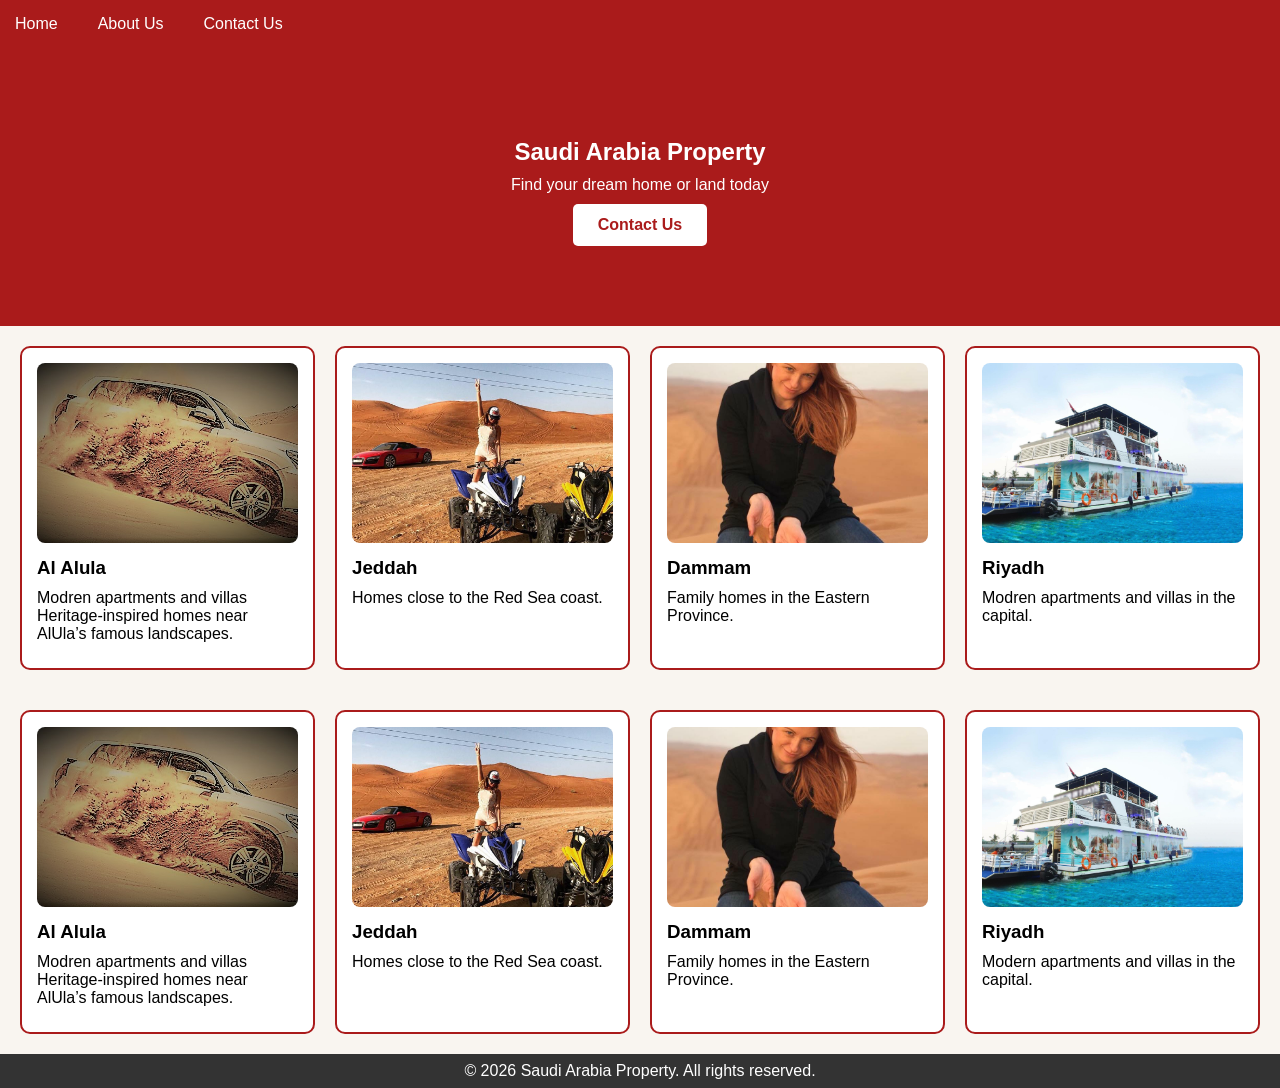
==== index.html @ fc6fbaeb "Add files via upload" ====
<!DOCTYPE html>
<html>
    <head>
        <meta charset="UTF-8">
        <meta name="viewport" content="width=device-width, initial-scale=1.0">
        <title>Home</title>
        <link rel="stylesheet" href="style.css">
    </head>
    <body>
        <nav class="navbar">
            <a href="index.html" class="active">Home</a>
            <a href="about.html" class="active">About Us</a>
            <a href="contact.html" class="active">Contact Us</a>
        </nav>
        <section class="hero">
            <h1>Saudi Arabia Property</h1>
            <p>Find your dream home or land today</p>
            <a href="contact.html" class="btn">Contact Us</a>
        </section>
        <section class="cards">
            <div class="card">
                <img src="dd.jpg" alt="Modren Villa in Al Alula">
                <h3>Al Alula</h3>
                <p>Modren apartments and villas Heritage-inspired homes near AlUla’s famous landscapes.</p>
            </div>
            <div class="card">
                <img src="cc.jpg" alt="Modren Villa in Jeddah">
                <h3>Jeddah</h3>
                <p>Homes close to the Red Sea coast.</p>
            </div>
            <div class="card">
                <img src="bb.jpg" alt="Modren villa in Dammam">
                <h3>Dammam</h3>
                <p>Family homes in the Eastern Province.</p>
            </div>
            <div class="card">
                <img src="aa.jpg" alt="Modern villa in Riyadh">
                <h3>Riyadh</h3>
                <p>Modren apartments and villas in the capital.</p>
            </div>
        </section>


        </section>
        <section class="cards">
            <div class="card">
                <img src="dd.jpg" alt="Modren Villa in Al Alula">
                <h3>Al Alula</h3>
                <p>Modren apartments and villas Heritage-inspired homes near AlUla’s famous landscapes.</p>
            </div>
            <div class="card">
                <img src="cc.jpg" alt="Modren Villa in Jeddah">
                <h3>Jeddah</h3>
                <p>Homes close to the Red Sea coast.</p>
            </div>
            <div class="card">
                <img src="bb.jpg" alt="Modren villa in Dammam">
                <h3>Dammam</h3>
                <p>Family homes in the Eastern Province.</p>
            </div>
            <div class="card">
                <img src="aa.jpg" alt="Modern villa in Riyadh">
                <h3>Riyadh</h3>
                <p>Modern apartments and villas in the capital.</p>
            </div>
        </section>


        <footer class="footer">
            <p>© 2026 Saudi Arabia Property. All rights reserved.</p>
        </footer>
    </body>
</html>
---- style.css ----
* {
    box-sizing: border-box;
}
body {
    font-family: Arial, Helvetica, sans-serif;
    margin: 0;
    background-color: #f9f5f0;
    min-height: 100vh;
    display: flex;
    flex-direction: column;
}
.footer {
    margin-top: auto;
}
h1, h2, p, form, section {
    margin: 20px;
}
.navbar {
    display: flex;
    gap: 40px;
    background-color: #aa1b1b;
    padding: 15px;
}
.navbar a {
color: white;
text-decoration: none;
}
.navbar a:hover {
    color: orange;
}
/* .navbar a.active {
    color: orange;
    font-weight: bold;
} */
input, textarea {
    display: block;
    width: 100%;
    max-width: 400px;
    padding: 10px;
    margin-bottom: 15px;
    border: 2px solid teal;
    border-radius: 5px;
}
button {
    background-color: #aa1b1b;
    color: white;
    padding: 10px 20px;
    border: none;
    border-radius: 5px;
    cursor: pointer; 
}
button:hover {
    background-color: #7a1212;
}
.hero {
    background-color: #aa1b1b;
    color: white;
    text-align: center;
    padding: 80px 20px;
    margin: 0;
}
.hero h1,
.hero p {
    margin: 10px;
}
.btn {
    display: inline-block;
    background-color: white;
    color: #aa1b1b;
    padding: 12px 25px;
    border-radius: 5px;
    text-decoration: none;
    font-weight: bold;
}
.cards {
    display: grid;
    grid-template-columns: repeat(auto-fit, minmax(220px, 1fr));
    gap: 20px;
    margin: 20px;
}
.card {
    background-color: white;
    border: 2px solid #aa1b1b;
    border-radius: 10px;
    padding: 15px;
    transition: 0.3s;
}
.card h3,
.card p {
    margin: 10px 0px;
}
.card:hover {
    background-color: #fa7171;
    transform: translateY(-4px);
}
.card img {
    width: 100%;
    height: 180px;
    object-fit: cover;
    border-radius: 8px;
}
.footer {
    background-color: #333;
    color: white;
    text-align: center;
    padding: 8px;
}
.footer p {
    margin: 0;
}
@media (max-width: 600px) {
    .navbar {
        flex-direction: column;
        gap: 10px;
    }
}
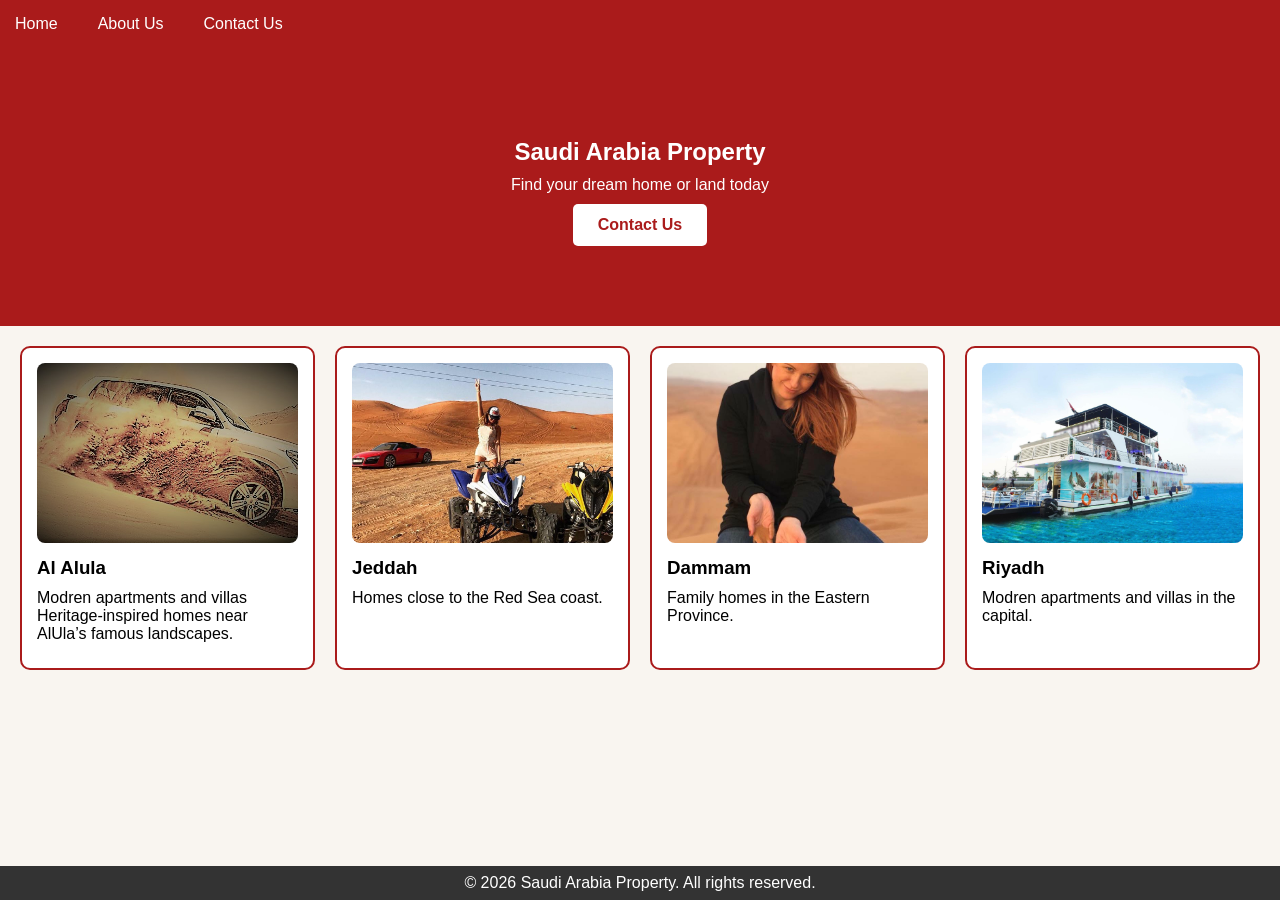
==== commit b5c96043: "Update index.html" ====
--- a/index.html
+++ b/index.html
@@ -39,35 +39,8 @@
                 <p>Modren apartments and villas in the capital.</p>
             </div>
         </section>
-
-
-        </section>
-        <section class="cards">
-            <div class="card">
-                <img src="dd.jpg" alt="Modren Villa in Al Alula">
-                <h3>Al Alula</h3>
-                <p>Modren apartments and villas Heritage-inspired homes near AlUla’s famous landscapes.</p>
-            </div>
-            <div class="card">
-                <img src="cc.jpg" alt="Modren Villa in Jeddah">
-                <h3>Jeddah</h3>
-                <p>Homes close to the Red Sea coast.</p>
-            </div>
-            <div class="card">
-                <img src="bb.jpg" alt="Modren villa in Dammam">
-                <h3>Dammam</h3>
-                <p>Family homes in the Eastern Province.</p>
-            </div>
-            <div class="card">
-                <img src="aa.jpg" alt="Modern villa in Riyadh">
-                <h3>Riyadh</h3>
-                <p>Modern apartments and villas in the capital.</p>
-            </div>
-        </section>
-
-
         <footer class="footer">
             <p>© 2026 Saudi Arabia Property. All rights reserved.</p>
         </footer>
     </body>
-</html>+</html>
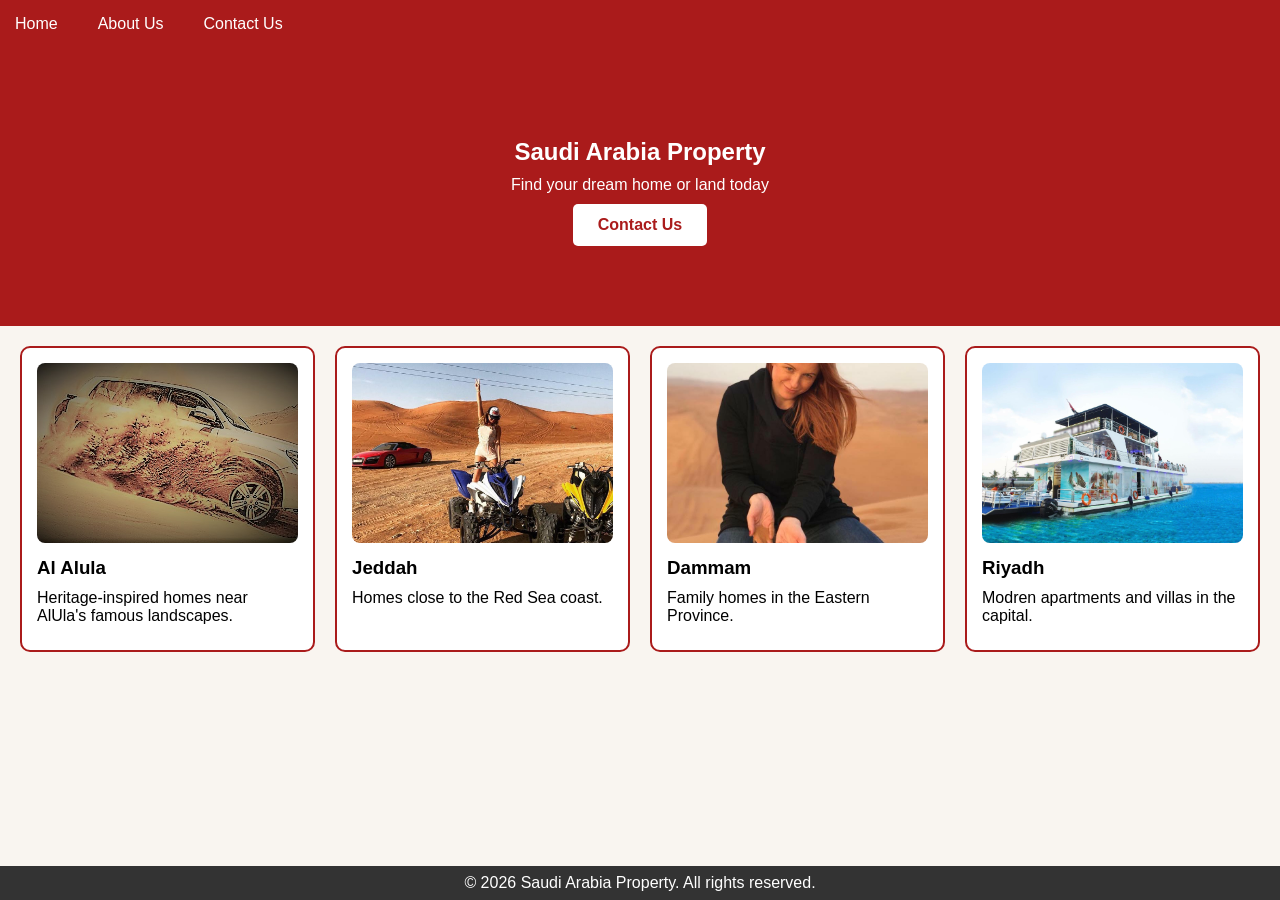
==== commit 5800d8a5: "Update index.html" ====
--- a/index.html
+++ b/index.html
@@ -19,9 +19,9 @@
         </section>
         <section class="cards">
             <div class="card">
-                <img src="dd.jpg" alt="Modren Villa in Al Alula">
+                <img src="dd.jpg" alt="Modern Villa in Al Alula">
                 <h3>Al Alula</h3>
-                <p>Modren apartments and villas Heritage-inspired homes near AlUla’s famous landscapes.</p>
+                <p>Heritage-inspired homes near AlUla's famous landscapes.</p>
             </div>
             <div class="card">
                 <img src="cc.jpg" alt="Modren Villa in Jeddah">
@@ -29,7 +29,7 @@
                 <p>Homes close to the Red Sea coast.</p>
             </div>
             <div class="card">
-                <img src="bb.jpg" alt="Modren villa in Dammam">
+                <img src="bb.jpg" alt="Modern villa in Dammam">
                 <h3>Dammam</h3>
                 <p>Family homes in the Eastern Province.</p>
             </div>
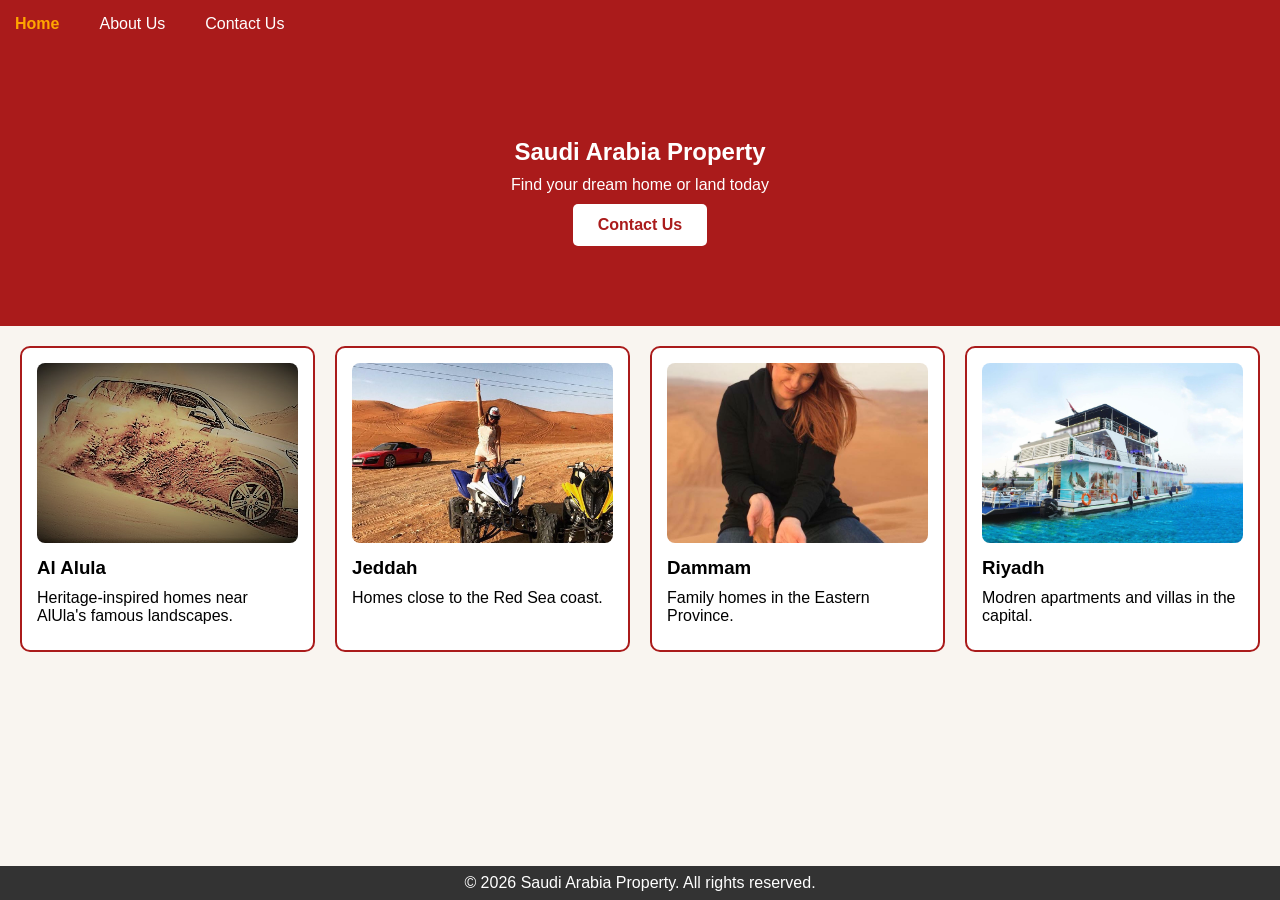
==== commit 86fc81e4: "Fix HTML structure and correct typos" ====
--- a/index.html
+++ b/index.html
@@ -9,8 +9,8 @@
     <body>
         <nav class="navbar">
             <a href="index.html" class="active">Home</a>
-            <a href="about.html" class="active">About Us</a>
-            <a href="contact.html" class="active">Contact Us</a>
+            <a href="about.html">About Us</a>
+            <a href="contact.html">Contact Us</a>
         </nav>
         <section class="hero">
             <h1>Saudi Arabia Property</h1>
--- a/style.css
+++ b/style.css
@@ -28,10 +28,10 @@
 .navbar a:hover {
     color: orange;
 }
-/* .navbar a.active {
+.navbar a.active {
     color: orange;
     font-weight: bold;
-} */
+}
 input, textarea {
     display: block;
     width: 100%;
@@ -108,9 +108,51 @@
 .footer p {
     margin: 0;
 }
+
+.about-intro {
+    display: flex;
+    align-items: center;
+    gap: 30px;
+    flex-wrap: wrap;
+}
+.about-text {
+    flex: 1;
+    min-width: 280px;
+}
+.about-intro img {
+    flex: 1;
+    min-width: 280px;
+    max-width: 100%;
+    height: 300px;
+    object-fit: cover;
+    border-radius: 10px;
+}
+.stats {
+    display: grid;
+    grid-template-columns: repeat(auto-fit, minmax(150px, 1fr));
+    gap: 20px;
+    background-color: #aa1b1b;
+    color: white;
+    padding: 30px 20px;
+    text-align: center;
+}
+.stat h3 {
+    font-size: 36px;
+    margin: 0;
+}
+.stat p {
+    margin: 5px 0 0;
+}
+.cta {
+    background-color: #333;
+    color: white;
+    text-align: center;
+    padding: 40px 20px;
+}
+
 @media (max-width: 600px) {
     .navbar {
         flex-direction: column;
         gap: 10px;
     }
-}+}
